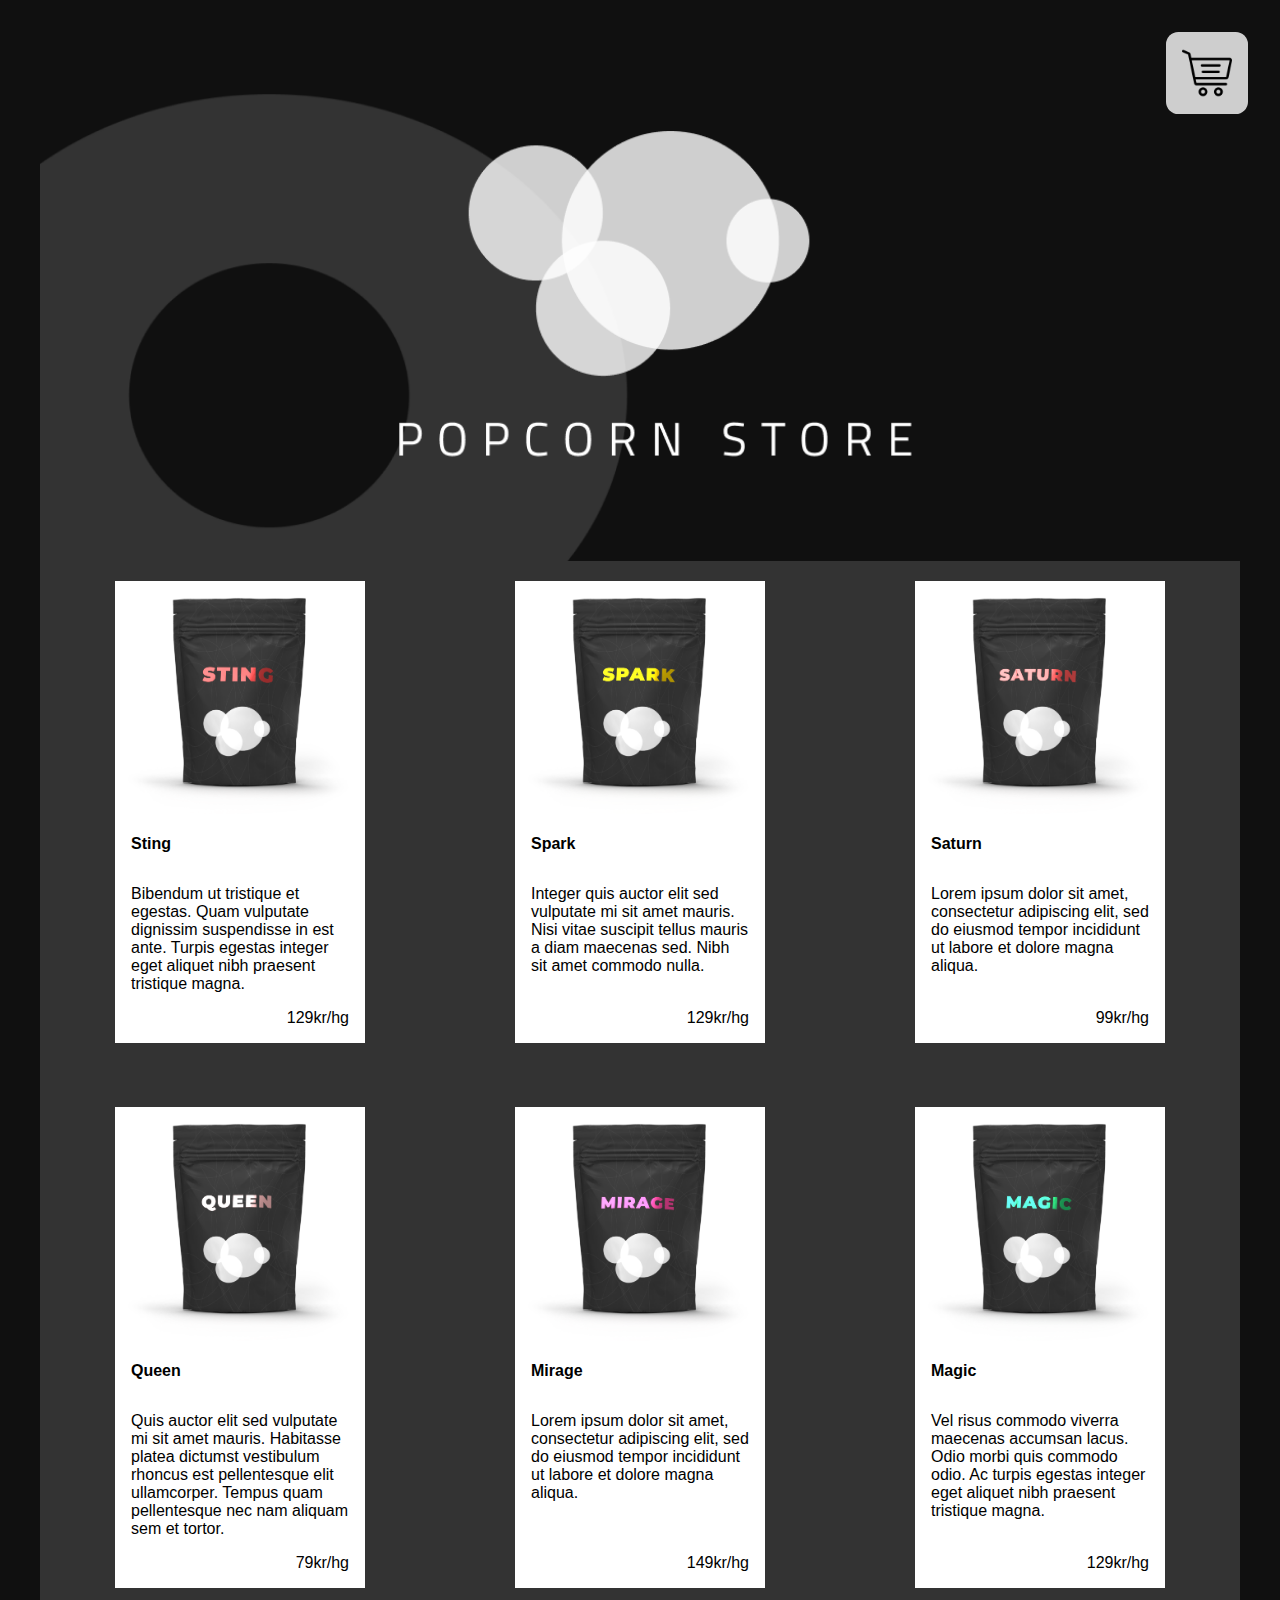
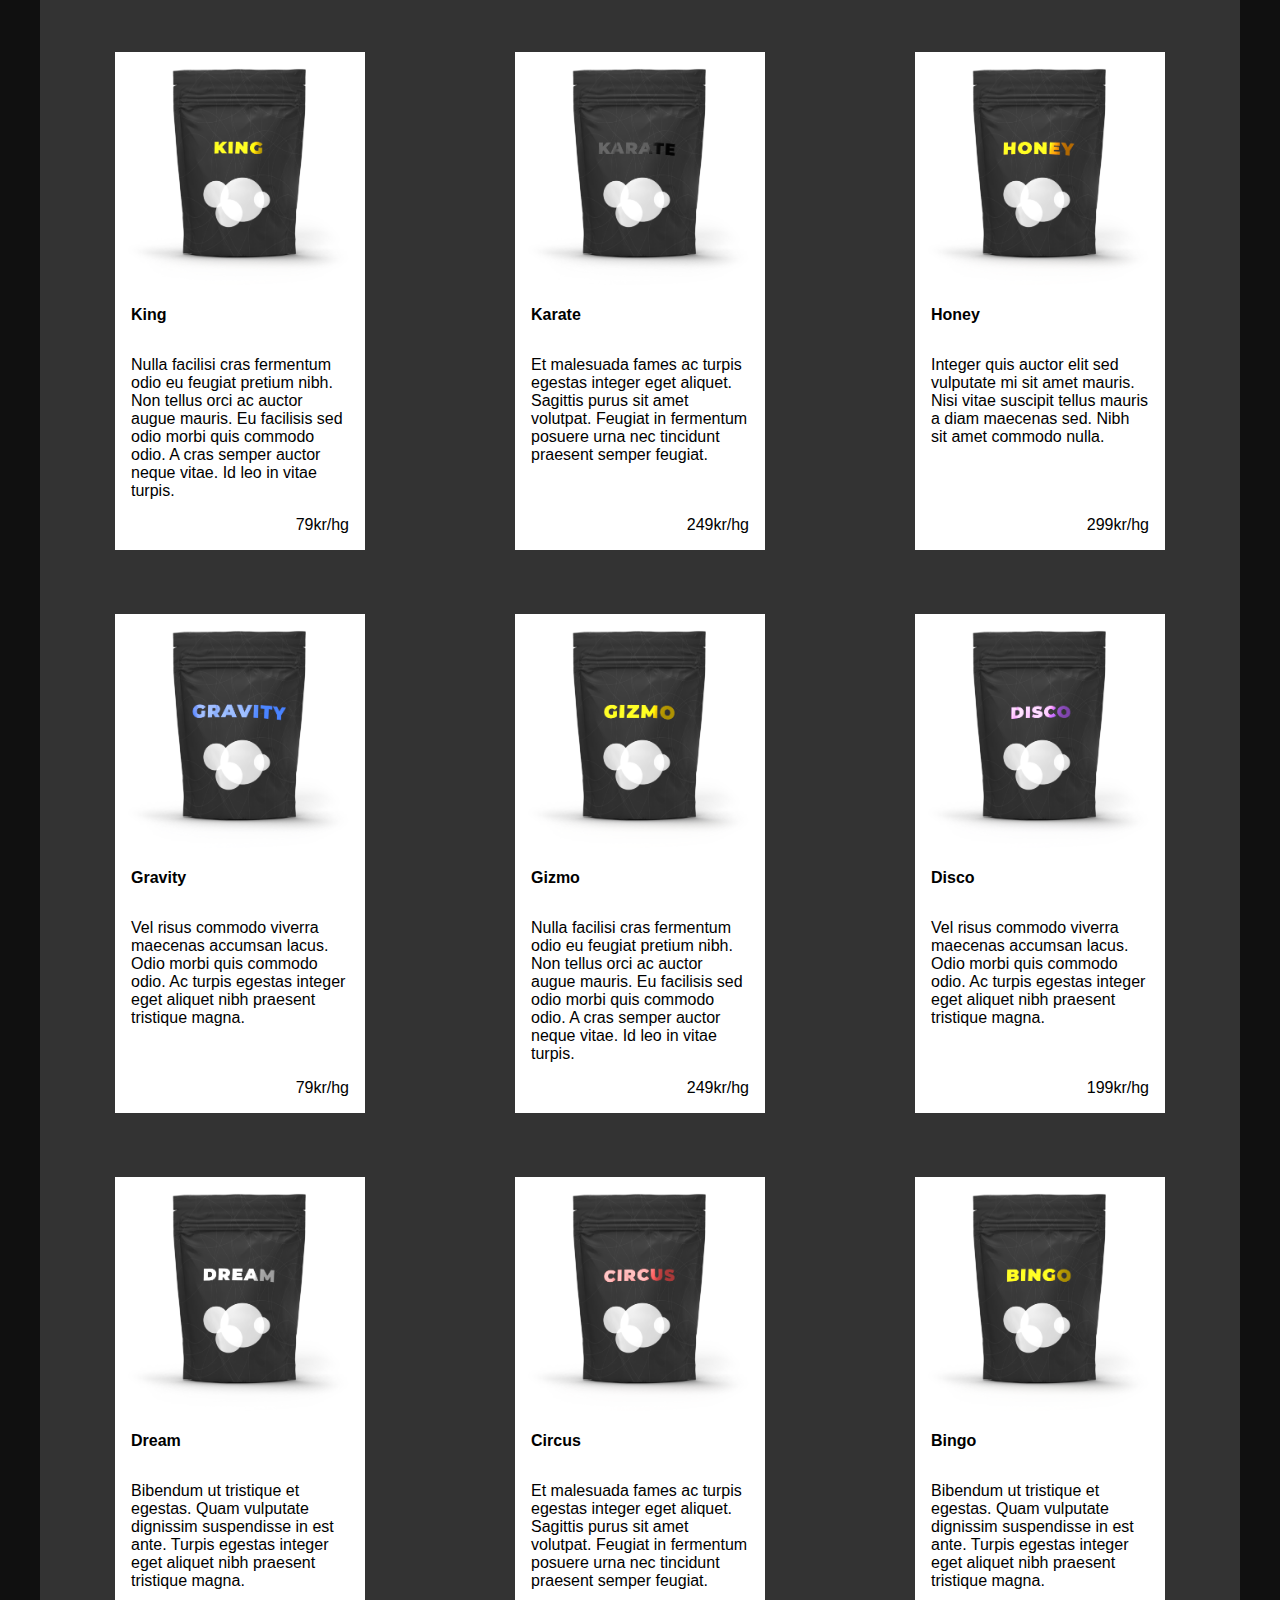
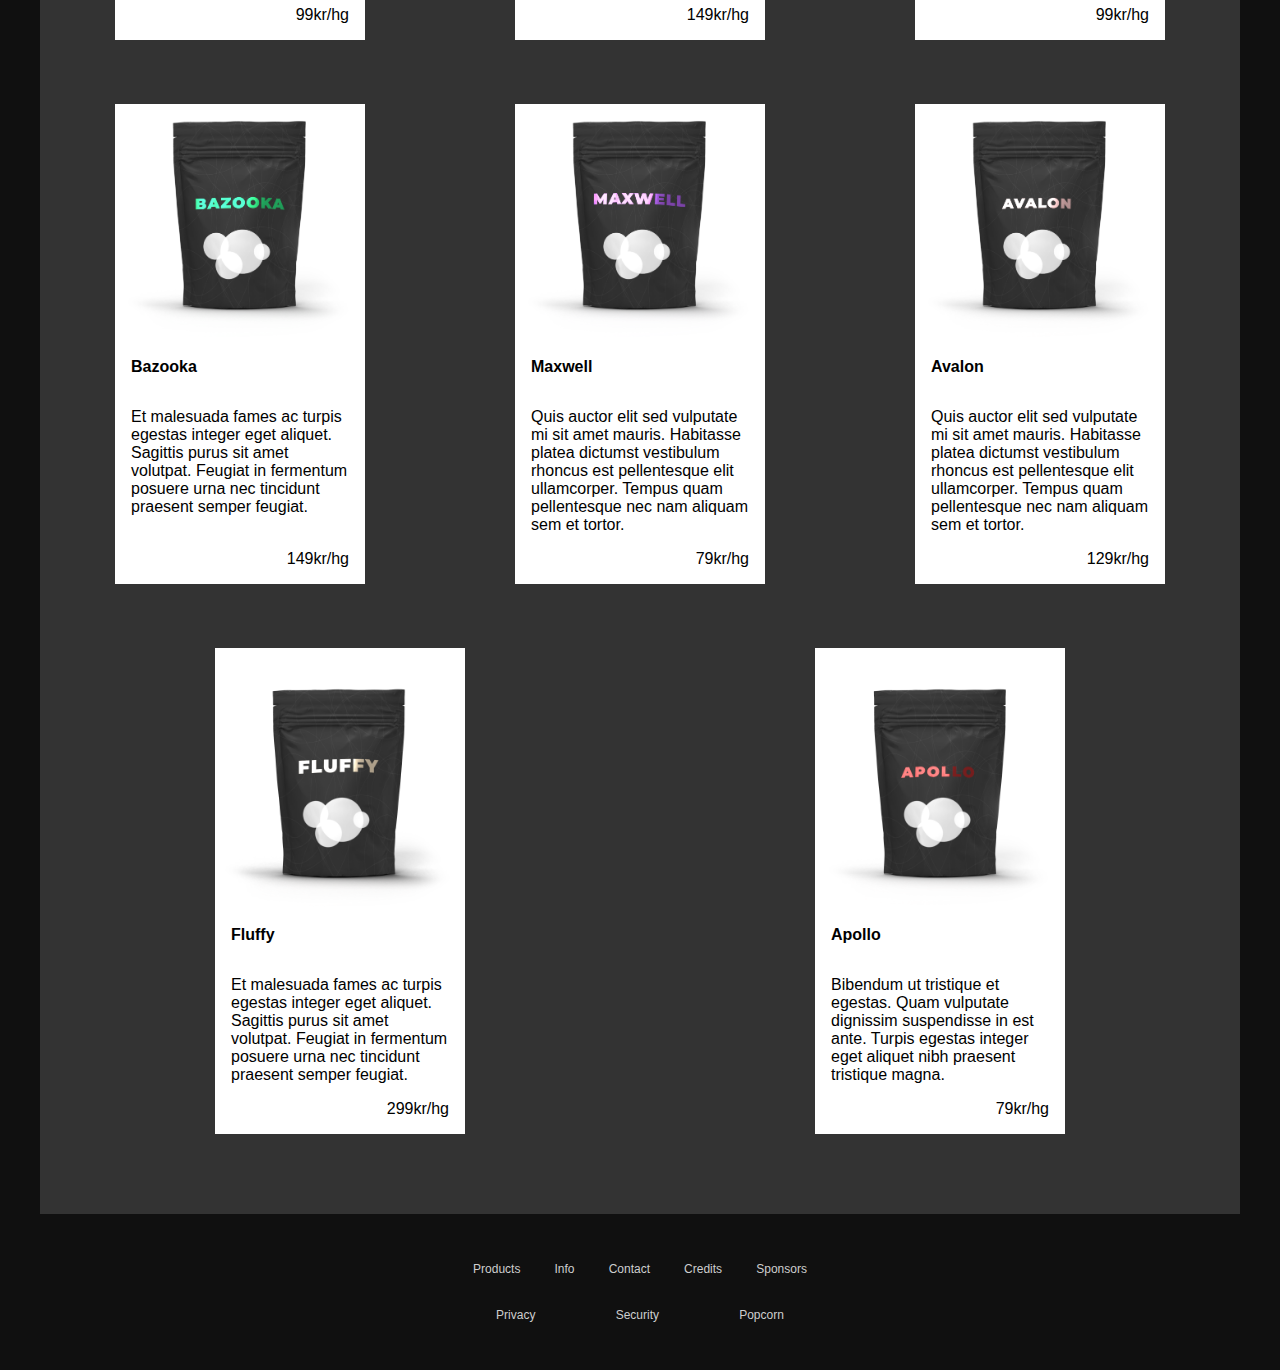
==== index.html @ 20549426 "first commit - kind of late in the process" ====
<!DOCTYPE html>
<html lang="en">
<head>
  <meta charset="UTF-8">
  <meta http-equiv="X-UA-Compatible" content="IE=edge">
  <meta name="viewport" content="width=device-width, initial-scale=1.0">
  <link rel="stylesheet" href="style.css">
  <title>POP</title>
</head>
<body>
  <article class="hero">
    <img src="img/poster.png">
    <aside class="cart">
    <img class="cartImg" src="img/cart.png">
    </aside>
    
  </article>
  <article class="info-module">
    <section></section>
  </article>
  <article class="store-container">
    
  </article>

  <footer>
    <ul>
      <li><a href="#">Products</a></li>
      <li><a href="#">Info</a></li>
      <li><a href="#">Contact</a></li>
      <li><a href="#">Credits</a></li>
      <li><a href="#">Sponsors</a></li>
      <li><a href="#">Privacy</a></li>
      <li><a href="#">Security</a></li>
      <li><a href="#">Popcorn</a></li>

    </ul>
  </footer>
  <script type="module" src="script.js"></script>
</body>
</html>
---- style.css ----
* {
  box-sizing: border-box;
  margin: 0;
  padding: 0;
}

body {
  background-color: #101010;
  font-family: Verdana, sans-serif;
}

article {
  max-width: 1200px;
  margin: auto;
}

.hero img {
  width: 100%
}

.hero .cart {
  background-color: #cecece;
  border-radius: 15%;
  position: fixed;
  top: 2rem;
  right: 2rem;
  z-index: 20;
}

.hero .cart .cartImg {
  width: 50px;
  margin: 1rem;
  float: right
}

.hero .cart div {
  max-width: 250px;
  display: none;
  margin: 2rem;
  justify-content: space-between;
}

.hero .cart div:first-of-type {
  margin-top: 2rem;
}

.hero .cart div input {
  width: 2rem;
  background-color: #cecece;
  border: none;
}

.store-container {
  display: flex;
  flex-wrap: wrap;
  justify-content: space-around;
  width: 100%;
  background-color: #333333;
  margin-top: -1rem;
  padding-bottom: 3rem
}


.card {
  display: flex;
  flex-direction: column;
  justify-content: space-between;
  width: 250px;
  background-color: white;
  margin: 2rem
}

.card img {
  padding-top: 1rem;
  max-width: 100%;
}

.card h4, .card p {
  margin: 1rem
}

.card .info {
  margin-bottom: auto;
}

.card .price {
  align-self: flex-end;
}

.card:hover {
  transform: scale(1.2);
  transition: transform .25s ease;
}

.info-module {
  display: none;
  position: relative;
}

.info-module section {
  width: 50vw;
  height: 50vh;
  position: fixed;
  top: 25%;
  left: 25%;
  background-color: purple;
  color: #cecece;
  z-index: 4000;
  animation: zoomIn 0.25s ease;
  display: flex;
  flex-direction: column;
  justify-content: center;
  align-items: center;
}

.info-module section div {
  margin-top: 3rem;
}

.choiseNo, .choiseYes {
  padding: 1rem 2rem;
  margin: 1rem;
  font-weight: 700;
}

button:hover {
  transform: scale(1.1);
}

.info-module section h4 {
  position: absolute;
  padding: 1rem;
  top: 2rem;
  right: 2rem;
  font-size: larger;
  transition: all 1s ease;
}


.info-module section h4:hover {
  transform: scale(2);
  color: #101010;

}

footer {
  max-width: 400px;
  width: 100%;
  margin: auto
}

footer ul {
  display: flex;
  flex-wrap: wrap;
  justify-content: space-around;
  font-size: 0.75rem;
  list-style: none;
  padding: 2rem 1rem;
}

footer ul li {
  margin: 1rem
}

footer ul a {
  color: #cecece;
  text-decoration: none;
}

@keyframes zoomIn {
  0% {
    transform: scale(0);
  }
  100% {
    transform: scale(1);
  }
}
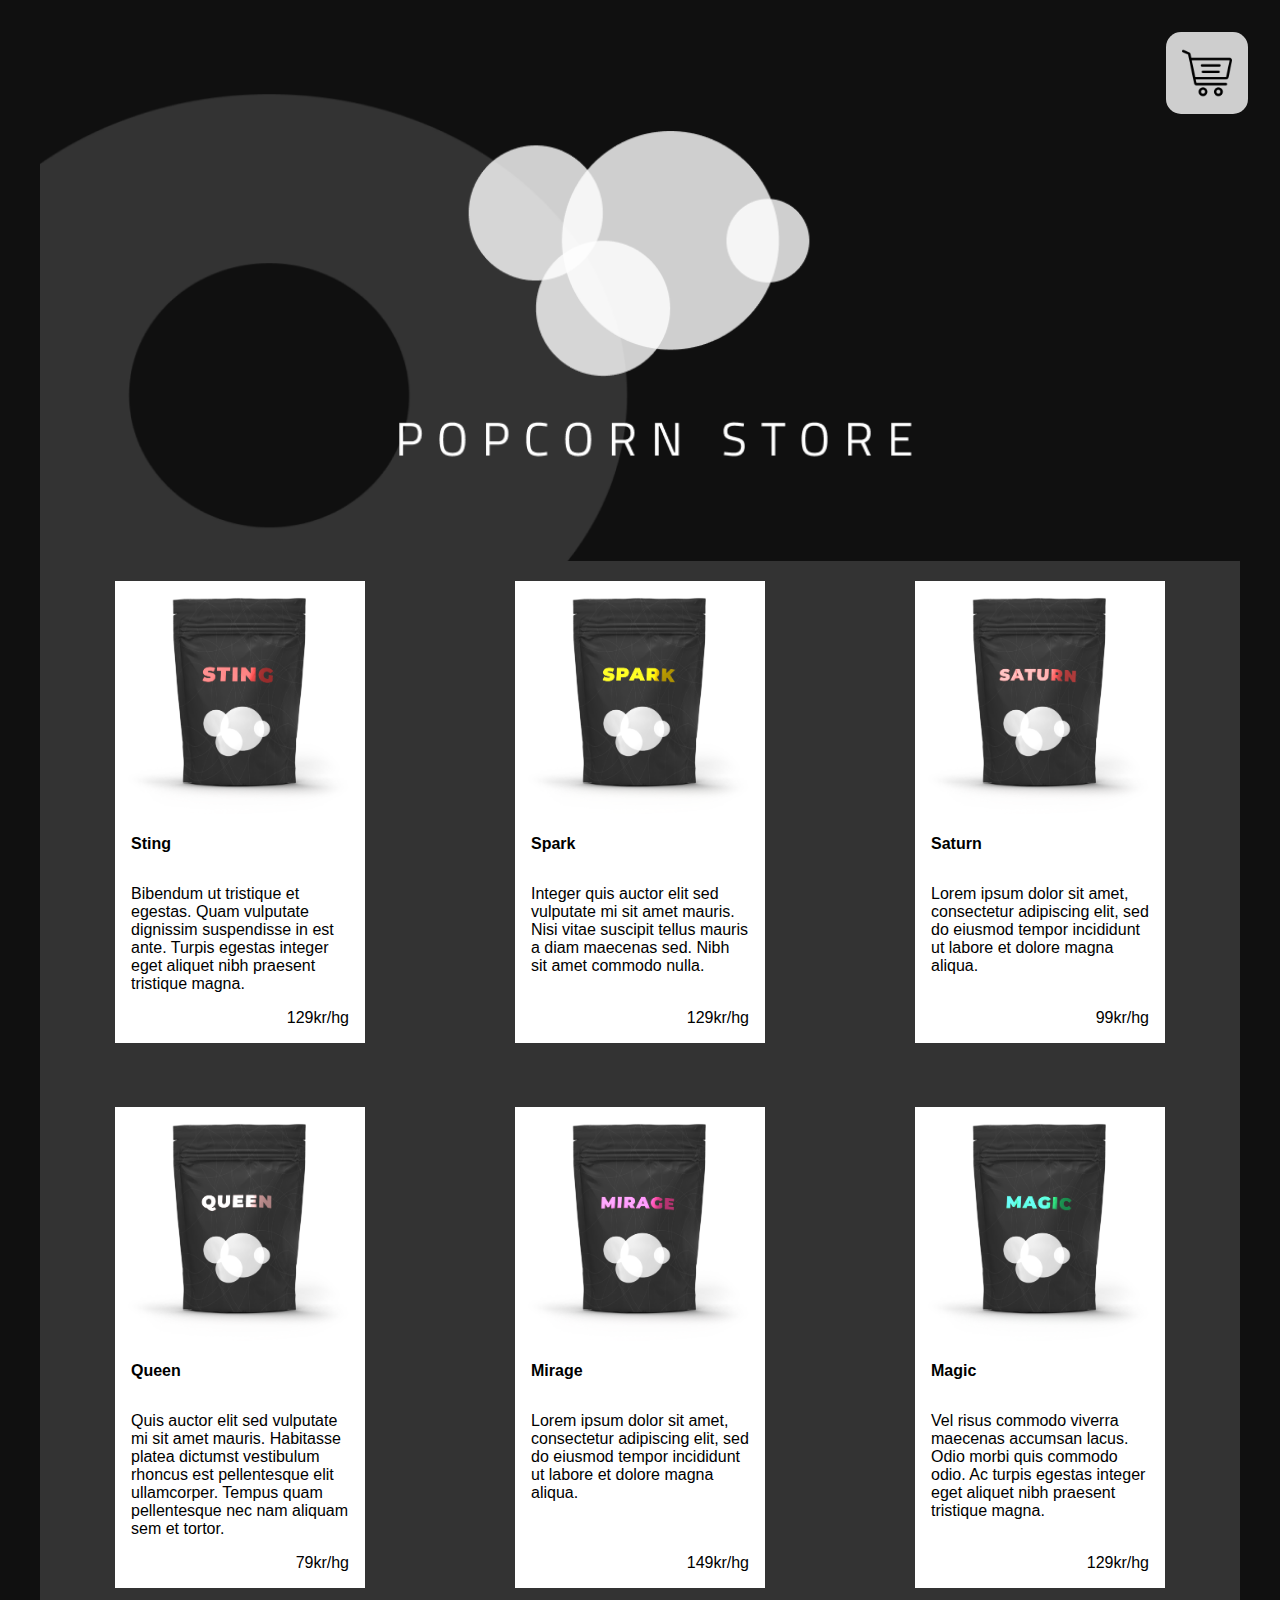
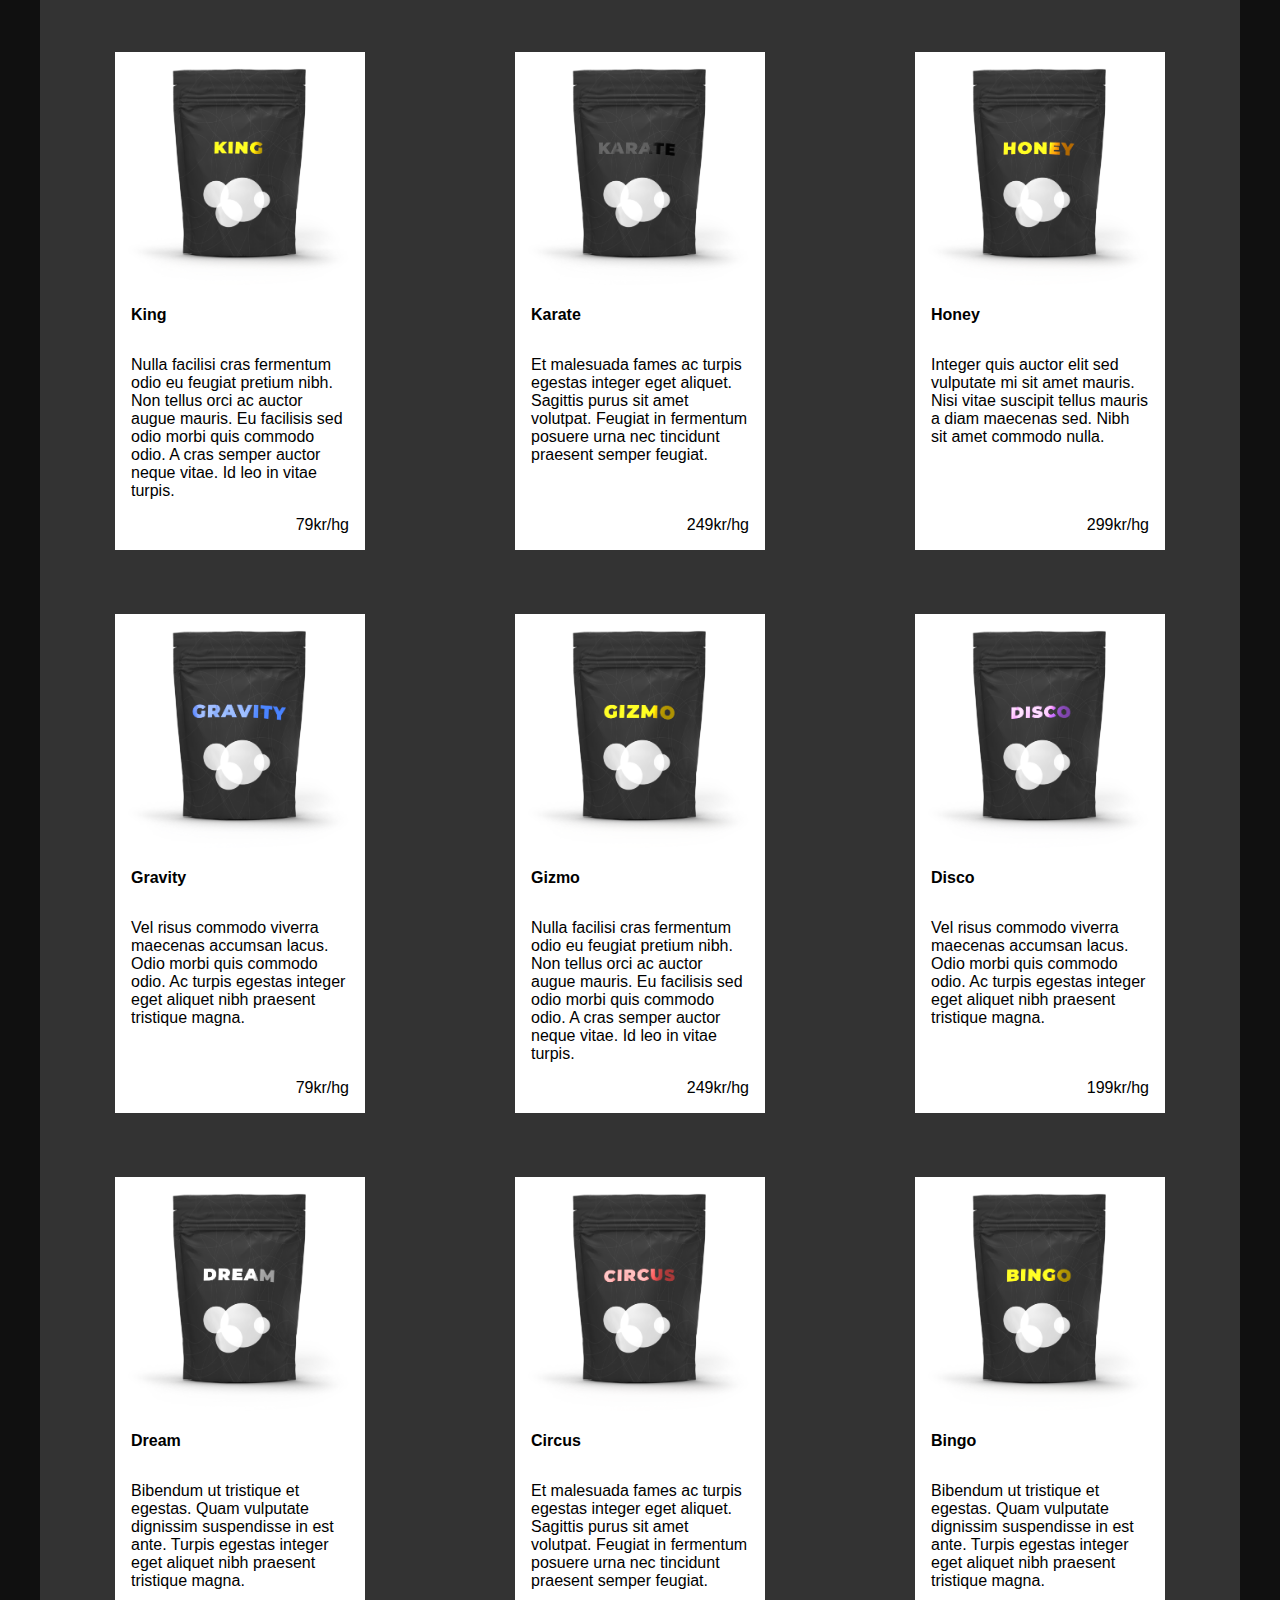
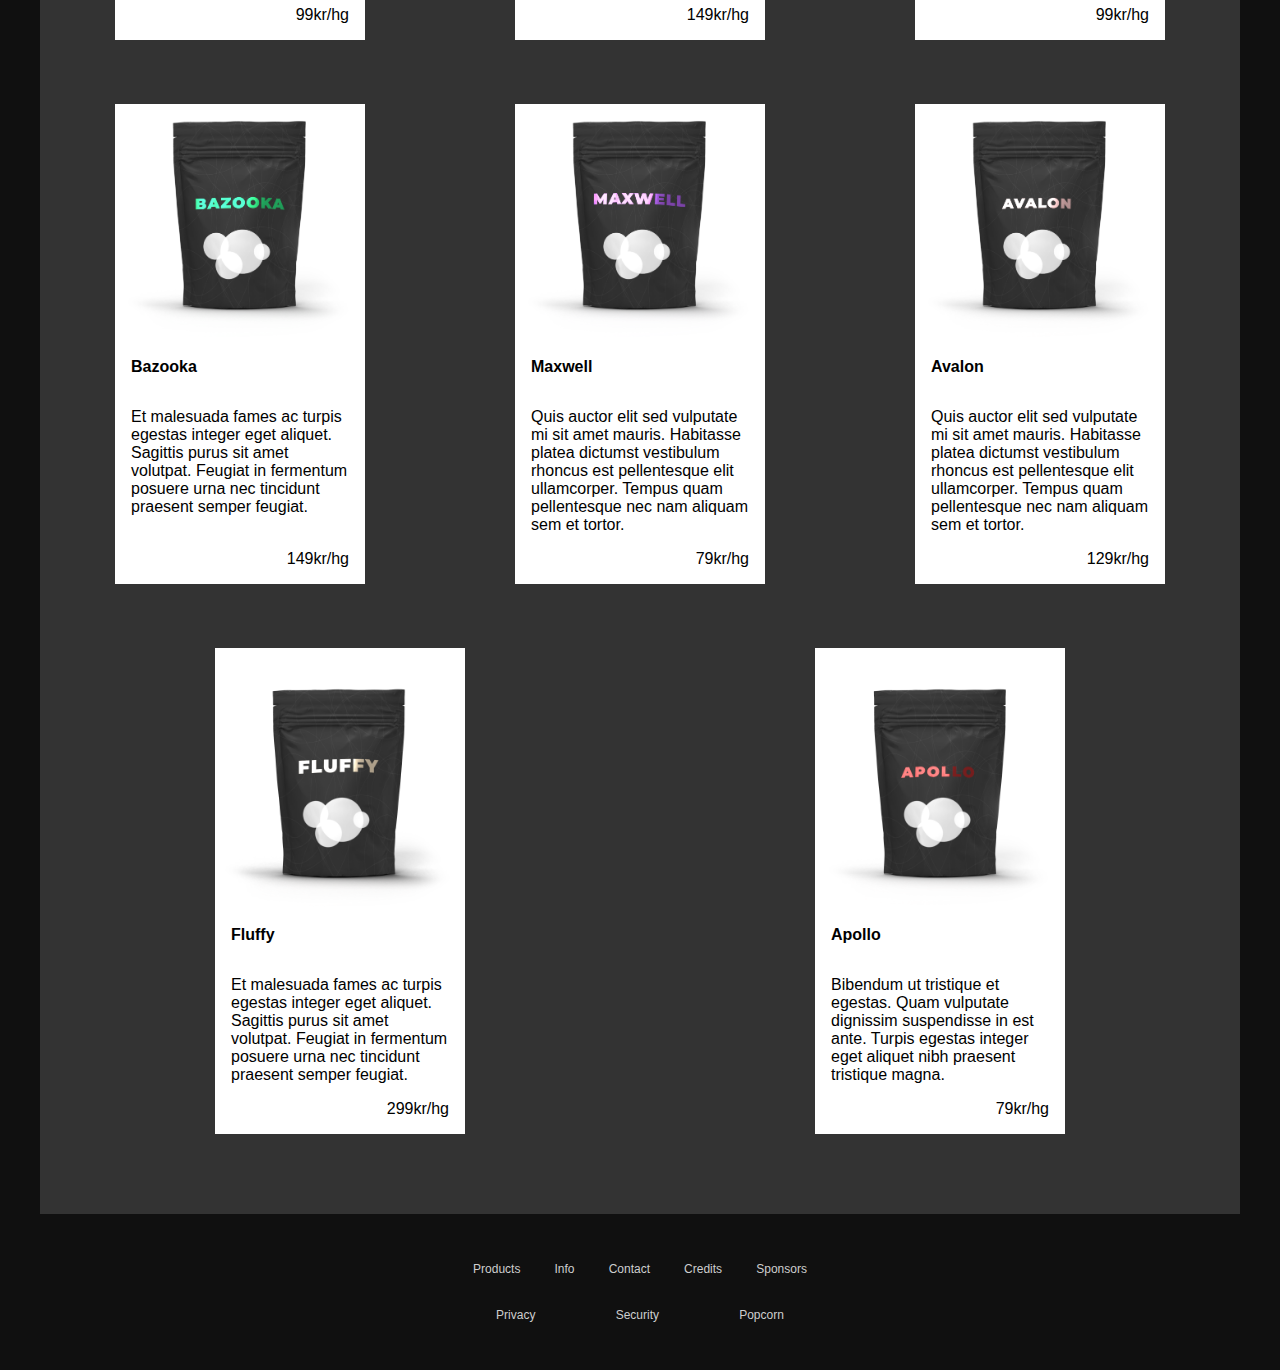
==== commit fad423d8: "added total count and checkout-page" ====
--- a/index.html
+++ b/index.html
@@ -4,7 +4,7 @@
   <meta charset="UTF-8">
   <meta http-equiv="X-UA-Compatible" content="IE=edge">
   <meta name="viewport" content="width=device-width, initial-scale=1.0">
-  <link rel="stylesheet" href="style.css">
+  <link rel="stylesheet" href="style/style.css">
   <title>POP</title>
 </head>
 <body>
@@ -12,7 +12,7 @@
     <img src="img/poster.png">
     <aside class="cart">
     <img class="cartImg" src="img/cart.png">
-    </aside>
+  </aside>
     
   </article>
   <article class="info-module">
@@ -35,6 +35,6 @@
 
     </ul>
   </footer>
-  <script type="module" src="script.js"></script>
+  <script type="module" src="script/script.js"></script>
 </body>
 </html>--- a/style/style.css
+++ b/style/style.css
@@ -0,0 +1,239 @@
+* {
+  box-sizing: border-box;
+  margin: 0;
+  padding: 0;
+}
+
+body {
+  background-color: #101010;
+  font-family: Verdana, sans-serif;
+}
+
+article {
+  max-width: 1200px;
+  margin: auto;
+}
+
+.hero img {
+  width: 100%
+}
+
+.hero .cart {
+  background-color: #cecece;
+  border-radius: 15px;
+  position: fixed;
+  top: 2rem;
+  right: 2rem;
+  z-index: 20;
+}
+
+.hero .cart .cartImg {
+  width: 50px;
+  margin: 1rem;
+  float: right
+}
+
+.hero .cart div {
+  max-width: 250px;
+  display: none;
+  margin: 2rem;
+  justify-content: space-between;
+}
+
+.hero .cart div:first-of-type {
+  margin-top: 2rem;
+}
+
+.hero .cart div:last-of-type {
+  margin-bottom: 4.5rem;
+}
+
+input {
+  width: 2rem;
+  background-color: #cecece;
+  border: none;
+}
+
+.hero .cart button {
+  display: none;
+  position: absolute;
+  padding: 0.5rem 1rem;
+  bottom: 1rem;
+  right: 1rem;
+  background-color: #333333;
+  border-radius: 5px;
+}
+
+.hero .cart button a {
+  text-decoration: none;
+  color:#cecece;
+  font-weight: 700;
+  letter-spacing: .25em;
+  text-transform: uppercase;
+}
+
+.store-container {
+  display: flex;
+  flex-wrap: wrap;
+  justify-content: space-around;
+  width: 100%;
+  background-color: #333333;
+  margin-top: -1rem;
+  padding-bottom: 3rem
+}
+
+
+.card {
+  display: flex;
+  flex-direction: column;
+  justify-content: space-between;
+  width: 250px;
+  background-color: white;
+  margin: 2rem
+}
+
+.card img {
+  padding-top: 1rem;
+  max-width: 100%;
+}
+
+.card h4, .card p {
+  margin: 1rem
+}
+
+.card .info {
+  margin-bottom: auto;
+}
+
+.card .price {
+  align-self: flex-end;
+}
+
+.card:hover {
+  transform: scale(1.2);
+  transition: transform .25s ease;
+}
+
+.info-module {
+  display: none;
+  position: relative;
+}
+
+.info-module section {
+  position: fixed;
+  top: 25%;
+  left: 33%;
+  background-color: purple;
+  color: #cecece;
+  z-index: 4000;
+  animation: zoomIn 0.25s ease;
+  display: flex;
+  flex-direction: column;
+  text-align: center;
+  justify-content: center;
+  align-items: center;
+  padding: 100px 5%
+}
+
+.info-module section div {
+  margin-top: 3rem;
+}
+
+.choiseNo, .choiseYes {
+  padding: 1rem 2rem;
+  margin: 1rem;
+  font-weight: 700;
+}
+
+button:hover {
+  transform: scale(1.1);
+}
+
+.info-module section h4 {
+  position: absolute;
+  padding: 1rem;
+  top: 2rem;
+  right: 2rem;
+  font-size: larger;
+  transition: all 1s ease;
+}
+
+
+.info-module section h4:hover {
+  transform: scale(2);
+  color: #101010;
+
+}
+
+footer {
+  max-width: 400px;
+  width: 100%;
+  margin: auto
+}
+
+footer ul {
+  display: flex;
+  flex-wrap: wrap;
+  justify-content: space-around;
+  font-size: 0.75rem;
+  list-style: none;
+  padding: 2rem 1rem;
+}
+
+footer ul li {
+  margin: 1rem
+}
+
+footer ul a {
+  color: #cecece;
+  text-decoration: none;
+}
+
+/*Checkout-page*/
+.checkout-container {
+  background-color: #cecece;
+  width: 90%;
+  min-height: 10rem;
+  display: flex;
+  flex-direction: column;
+  justify-content: space-between;
+  padding: 1rem
+}
+
+.checkout-container article {
+  width: 100%
+}
+
+.checkout-container section, .checkout-container article div {
+  display: flex;
+  justify-content: space-between;
+  width: 100%
+}
+
+.checkout-container img {
+  width: 30px;
+}
+
+@keyframes zoomIn {
+  0% {
+    transform: scale(0);
+  }
+  100% {
+    transform: scale(1);
+  }
+}
+
+@media screen and (max-width: 800px ) {
+  .info-module section {
+    top: 25%;
+    left: 20%;
+  }
+}
+
+@media screen and (max-width: 500px ) {
+  .info-module section {
+    top: 25%;
+    left: 0%;
+    width: 100%;
+  }
+}